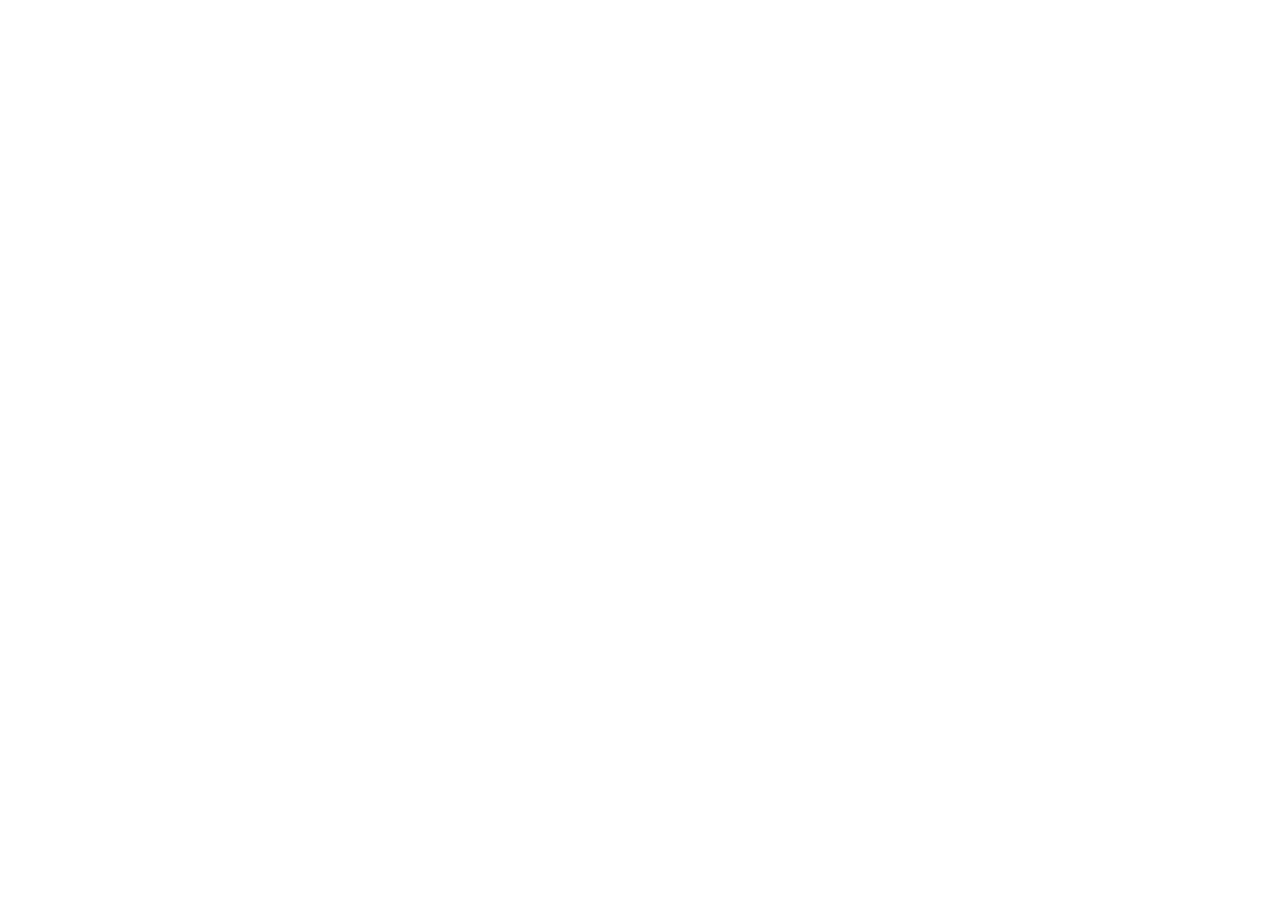
==== Calculadora/index.html @ 827cea8b "chore: initial project setup" ====
<!DOCTYPE html>
<html lang="es">
<head>
    <meta charset="UTF-8">
    <meta name="viewport" content="width=device-width, initial-scale=1.0">
    <title>Calculadora</title>

    <link rel="stylesheet" href="style.css">
    
</head>
<body>
   
    
    <script src="java.js"></script>
</body>
</html>
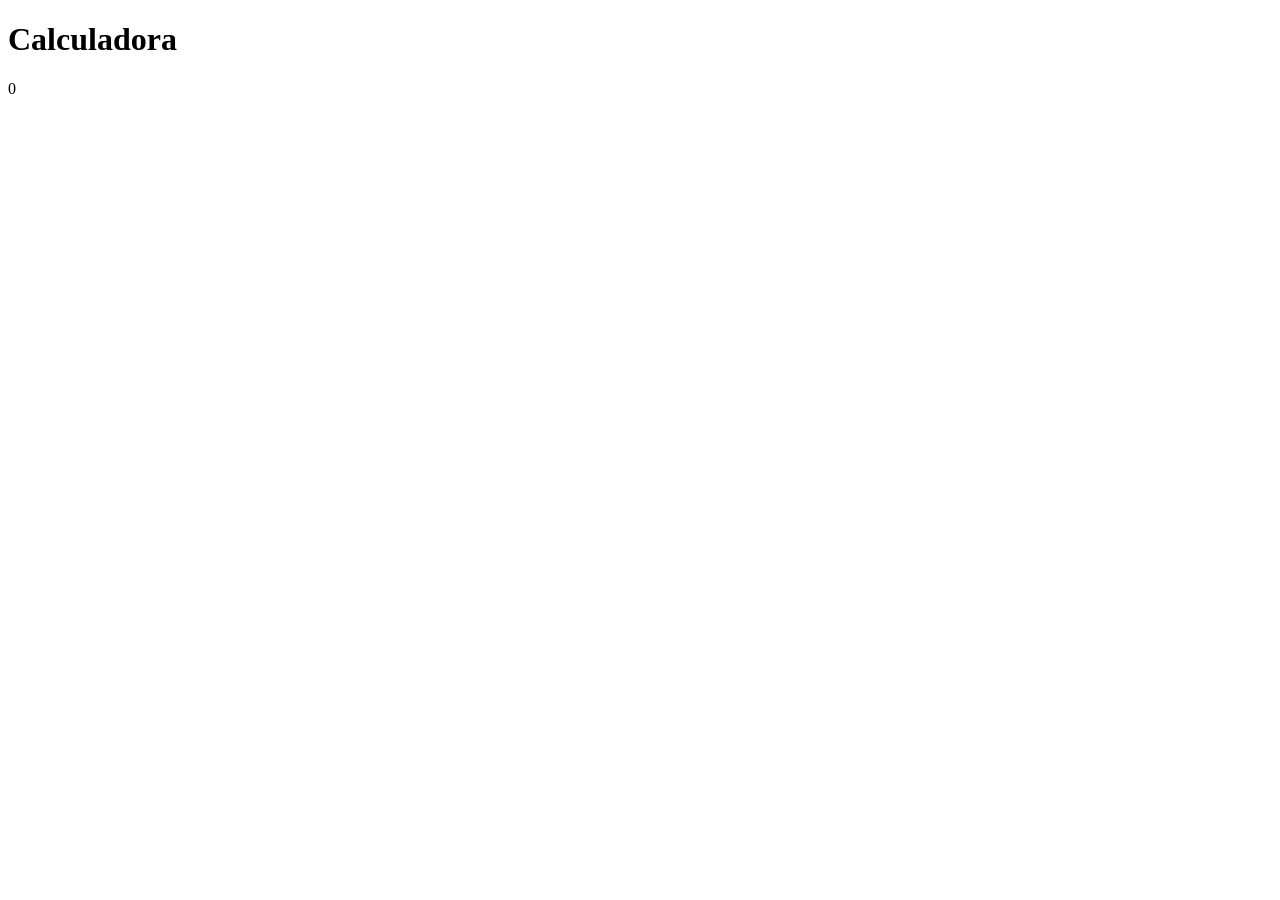
==== commit 40a283e3: "feat: implementation of basic structure a Calculator" ====
--- a/Calculadora/index.html
+++ b/Calculadora/index.html
@@ -9,7 +9,13 @@
     
 </head>
 <body>
-   
+   <main class="calculator">
+    <h1>Calculadora</h1>
+        <section class="calculator-panel" aria-label="Calculadora_simple">
+            <output class="calculator-display">0</output>
+            <div class="calculator-keypad"></div>
+        </section>
+   </main>
     
     <script src="java.js"></script>
 </body>
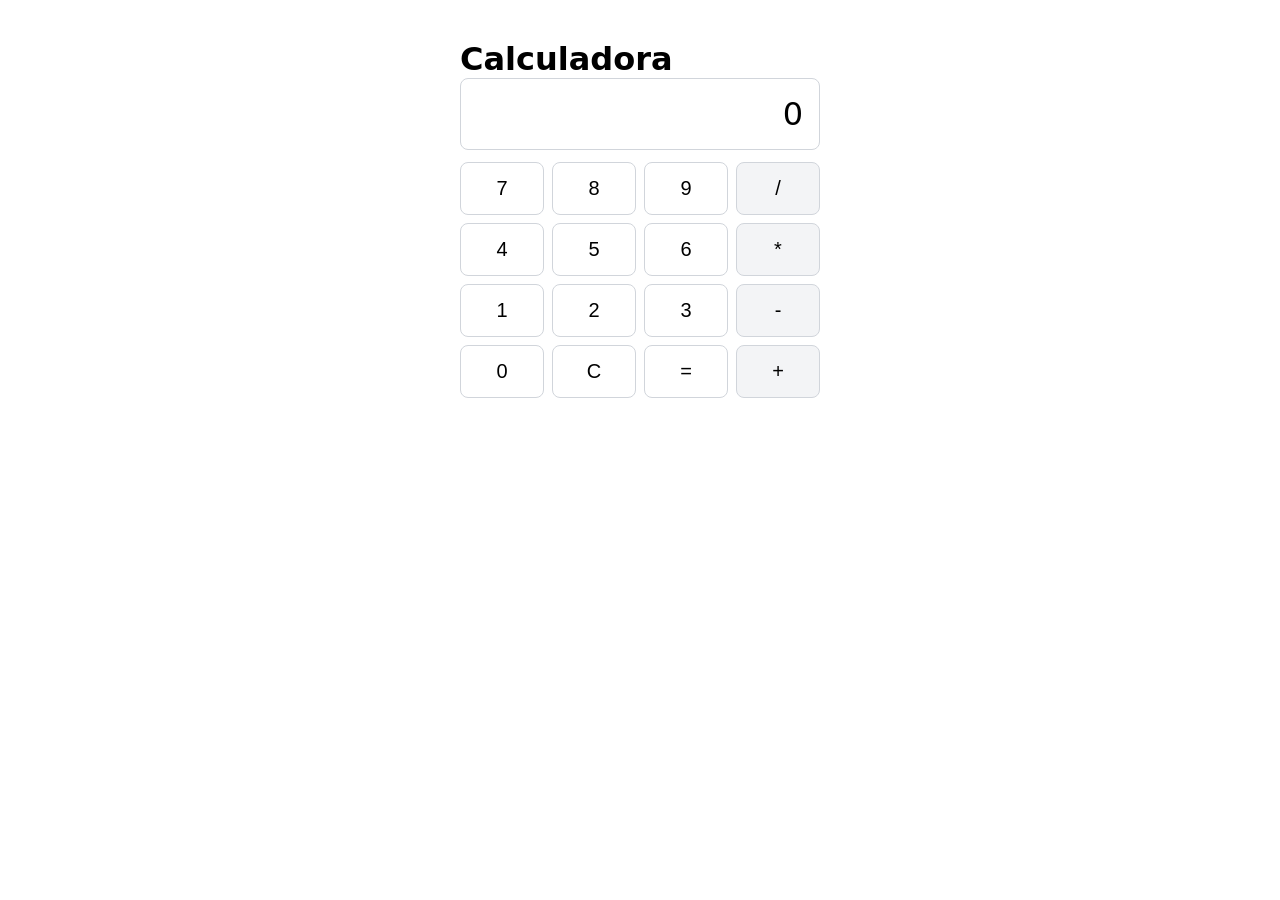
==== commit 02133e18: "feat: map keypad button to their respective logic functions" ====
--- a/Calculadora/index.html
+++ b/Calculadora/index.html
@@ -11,9 +11,9 @@
 <body>
    <main class="calculator">
     <h1>Calculadora</h1>
-        <section class="calculator-panel" aria-label="Calculadora_simple">
-            <output class="calculator-display">0</output>
-            <div class="calculator-keypad"></div>
+        <section class= "calculator-panel" aria-label="Calculadora_simple">
+            <output class= "calculator-display">0</output>
+            <div class= "calculator-keypad"></div>
         </section>
    </main>
     
--- a/Calculadora/style.css
+++ b/Calculadora/style.css
@@ -0,0 +1,55 @@
+/* Reset básico */
+* {
+  margin: 0;
+  padding: 0;
+  box-sizing: border-box;
+}
+
+:root{
+    --font-family: system-ui, sans-serif;
+    --color-border: #d1d5db;
+    --color-button: #f3f4f6;
+}
+
+.calculator{
+    max-width: 360px;
+    margin: 40px auto;
+    font-family: var(--font-family);
+}
+
+.calculator-panel {
+display: grid;
+gap: 12px;
+}
+
+.calculator-display {
+display: block;
+padding: 16px;
+border: 1px solid var(--color-border);
+border-radius: 8px;
+text-align: right;
+font-size: 32px;
+}
+
+.calculator-keypad{
+    display: grid;
+    grid-template-columns: repeat(4, 1fr);
+    gap: 8px;
+}
+
+.calculator-button {
+    padding: 14px;
+    border: 1px solid var(--color-border);
+    border-radius: 8px;
+    background: white;
+    font-size: 20px;
+    cursor: pointer;
+}
+
+.calculator-button:hover{
+    background: var(--color-button)
+}
+
+.calculator-button.operator{
+    background-color: var(--color-button);
+}
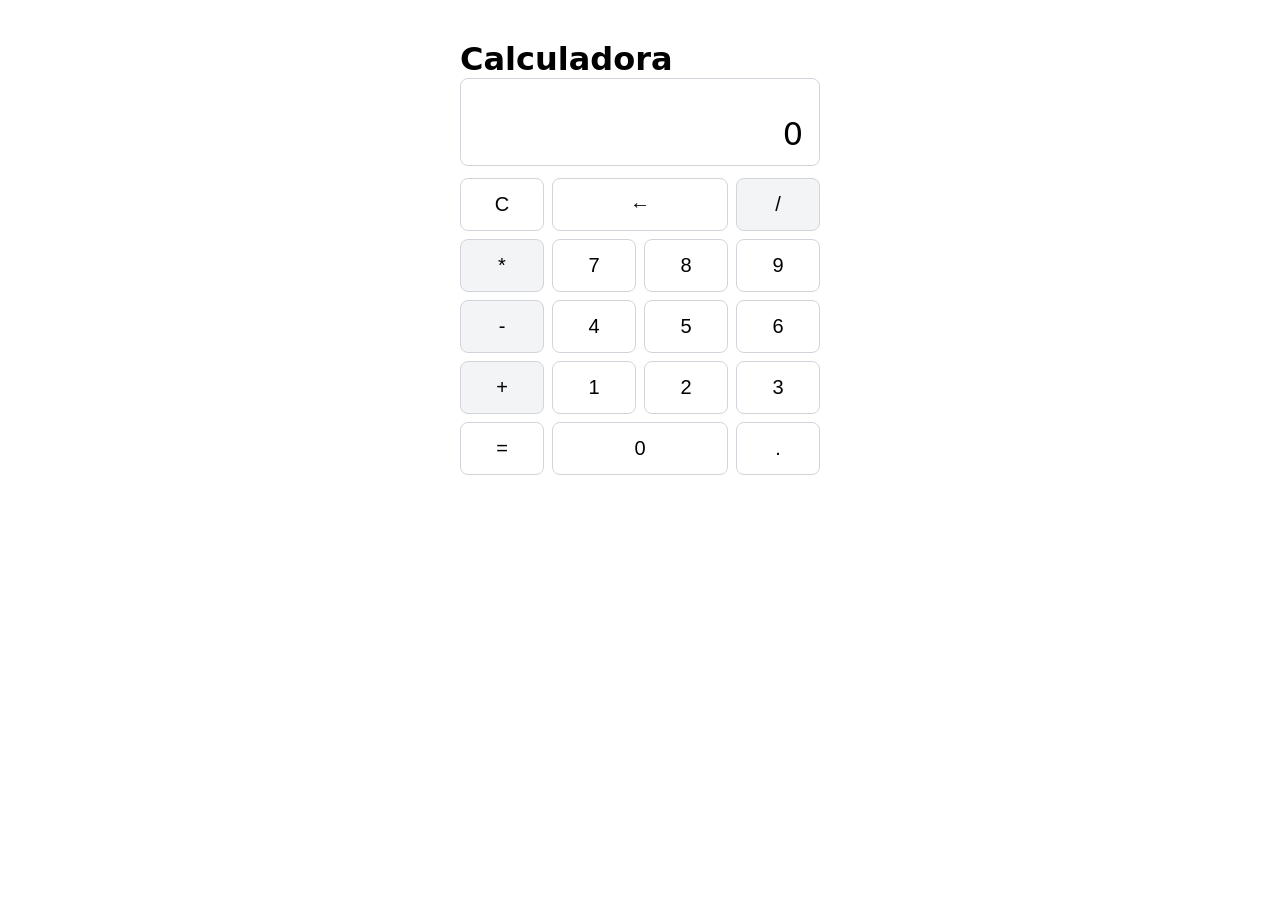
==== commit 02758a20: "feat: comprehensive update with history, negative numbers and UI polish" ====
--- a/Calculadora/index.html
+++ b/Calculadora/index.html
@@ -12,7 +12,10 @@
    <main class="calculator">
     <h1>Calculadora</h1>
         <section class= "calculator-panel" aria-label="Calculadora_simple">
-            <output class= "calculator-display">0</output>
+            <div class="calculator-display-container">
+                <div class="calculator-operation" id="current-operation"> </div>
+                <output class= "calculator-display">0</output>
+            </div>
             <div class= "calculator-keypad"></div>
         </section>
    </main>
--- a/Calculadora/style.css
+++ b/Calculadora/style.css
@@ -9,7 +9,9 @@
     --font-family: system-ui, sans-serif;
     --color-border: #d1d5db;
     --color-button: #f3f4f6;
+    --color-active: #2563eb;
 }
+
 
 .calculator{
     max-width: 360px;
@@ -29,6 +31,9 @@
 border-radius: 8px;
 text-align: right;
 font-size: 32px;
+
+overflow: hidden;
+white-space: nowrap;
 }
 
 .calculator-keypad{
@@ -44,12 +49,46 @@
     background: white;
     font-size: 20px;
     cursor: pointer;
+    transition: all 0.1s ease;
+    outline: none;
 }
 
 .calculator-button:hover{
     background: var(--color-button)
 }
+.calculator-button:active {
+    transform: scale(0.95); 
+    background-color: #e5e7eb; 
+    border-color: var(--color-active);
+}
 
 .calculator-button.operator{
     background-color: var(--color-button);
+}
+
+.span-2 {
+  grid-column: span 2;
+}
+
+.calculator-display-container {
+    display: flex;
+    flex-direction: column;
+    padding: 12px 16px;
+    border: 1px solid var(--color-border);
+    border-radius: 8px;
+    text-align: right;
+    background: white;
+}
+
+.calculator-operation {
+    height: 20px; 
+    font-size: 14px;
+    color: #6b7280;
+    margin-bottom: 4px;
+}
+
+.calculator-display {
+    border: none; 
+    padding: 0;
+    font-size: 32px;
 }
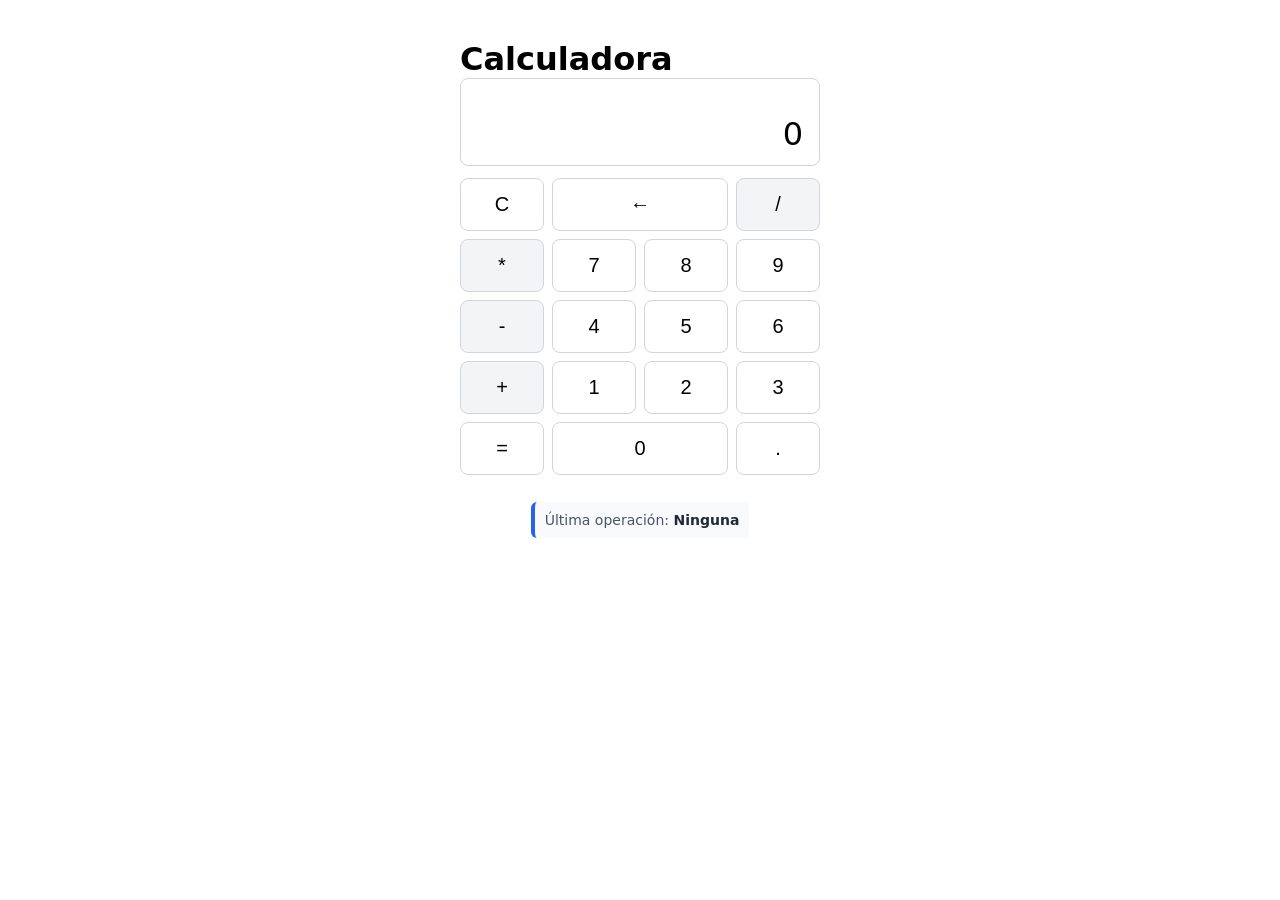
==== commit 881054dc: "feat: complete calculator v1.0 witch gistory and negative support" ====
--- a/Calculadora/index.html
+++ b/Calculadora/index.html
@@ -17,6 +17,9 @@
                 <output class= "calculator-display">0</output>
             </div>
             <div class= "calculator-keypad"></div>
+            <div class="last-calc-container">
+        <p>Última operación: <span id="last-calc-text">Ninguna</span></p>
+        </div>
         </section>
    </main>
     
--- a/Calculadora/style.css
+++ b/Calculadora/style.css
@@ -69,7 +69,7 @@
 .span-2 {
   grid-column: span 2;
 }
-
+/* Contendedor del ultimo valor obtenido encima del display*/
 .calculator-display-container {
     display: flex;
     flex-direction: column;
@@ -91,4 +91,21 @@
     border: none; 
     padding: 0;
     font-size: 32px;
+}
+/* Historial debajo de la calculadora */
+.last-calc-container {
+    max-width: 360px;
+    margin: 15px auto;
+    padding: 10px;
+    background-color: #f8fafc;
+    border-radius: 6px;
+    border-left: 4px solid var(--color-active);
+    font-family: var(--font-family);
+    font-size: 14px;
+    color: #4b5563;
+}
+
+#last-calc-text {
+    font-weight: 600;
+    color: #1f2937;
 }
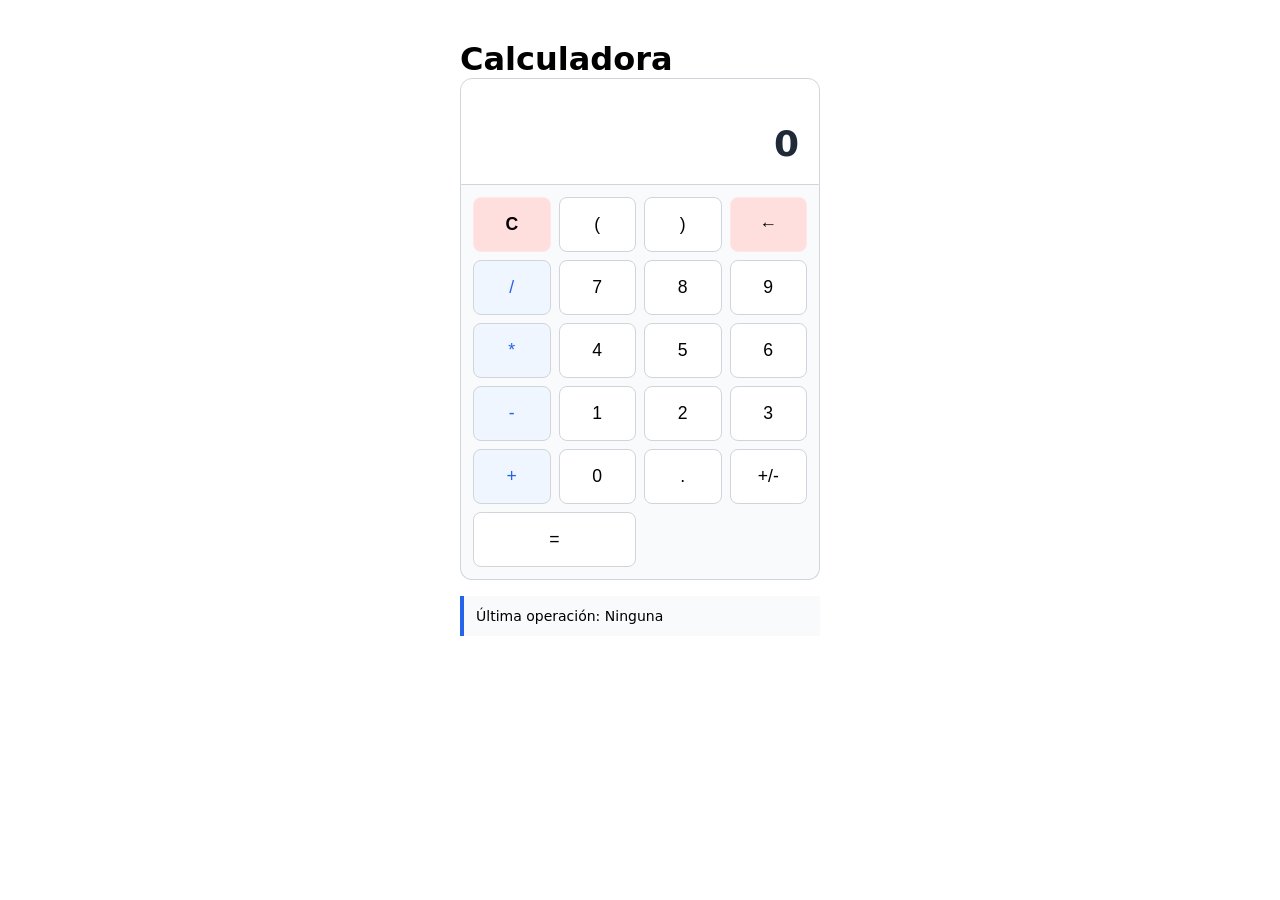
==== commit dc206d36: "refactor: reorganize project structure and move files to Calculadora directory" ====
--- a/Calculadora/index.html
+++ b/Calculadora/index.html
@@ -3,26 +3,29 @@
 <head>
     <meta charset="UTF-8">
     <meta name="viewport" content="width=device-width, initial-scale=1.0">
-    <title>Calculadora</title>
-
+    <title>Calculadora Pro - Senior Refactor</title>
     <link rel="stylesheet" href="style.css">
-    
 </head>
 <body>
    <main class="calculator">
     <h1>Calculadora</h1>
-        <section class= "calculator-panel" aria-label="Calculadora_simple">
+        <section class="calculator-panel" aria-label="Calculadora">
             <div class="calculator-display-container">
-                <div class="calculator-operation" id="current-operation"> </div>
-                <output class= "calculator-display">0</output>
+                <!-- aria-live permite que lectores de pantalla anuncien cambios -->
+                <div class="calculator-operation" id="current-operation" aria-live="polite"></div>
+                <output class="calculator-display" id="display">0</output>
             </div>
-            <div class= "calculator-keypad"></div>
+            
+            <div class="calculator-keypad">
+ 
+            </div>
+
             <div class="last-calc-container">
-        <p>Última operación: <span id="last-calc-text">Ninguna</span></p>
-        </div>
+                <p>Última operación: <span id="last-calc-text">Ninguna</span></p>
+            </div>
         </section>
    </main>
     
-    <script src="java.js"></script>
+    <script src="script.js"></script>
 </body>
 </html>
--- a/Calculadora/style.css
+++ b/Calculadora/style.css
@@ -1,111 +1,99 @@
-/* Reset básico */
 * {
   margin: 0;
   padding: 0;
   box-sizing: border-box;
 }
 
-:root{
-    --font-family: system-ui, sans-serif;
+:root {
+    --font-family: system-ui, -apple-system, sans-serif;
     --color-border: #d1d5db;
-    --color-button: #f3f4f6;
-    --color-active: #2563eb;
+    --color-bg: #ffffff;
+    --color-hover: #f3f4f6;
+    --color-accent: #2563eb;
+    --color-text-main: #1f2937;
+    --color-text-muted: #6b7280;
 }
 
-
-.calculator{
+.calculator {
     max-width: 360px;
     margin: 40px auto;
     font-family: var(--font-family);
 }
 
-.calculator-panel {
-display: grid;
-gap: 12px;
+.calculator-display-container {
+    display: flex;
+    flex-direction: column;
+    padding: 20px;
+    border: 1px solid var(--color-border);
+    border-radius: 12px 12px 0 0;
+    text-align: right;
+    background: var(--color-bg);
+}
+
+.calculator-operation {
+    height: 24px;
+    font-size: 14px;
+    color: var(--color-text-muted);
 }
 
 .calculator-display {
-display: block;
-padding: 16px;
-border: 1px solid var(--color-border);
-border-radius: 8px;
-text-align: right;
-font-size: 32px;
-
-overflow: hidden;
-white-space: nowrap;
+    font-size: 36px;
+    font-weight: bold;
+    color: var(--color-text-main);
 }
 
-.calculator-keypad{
+/* Layout con CSS Grid */
+.calculator-keypad {
     display: grid;
     grid-template-columns: repeat(4, 1fr);
     gap: 8px;
+    padding: 12px;
+    background: #f9fafb;
+    border: 1px solid var(--color-border);
+    border-top: none;
+    border-radius: 0 0 12px 12px;
 }
 
 .calculator-button {
-    padding: 14px;
+    padding: 16px;
     border: 1px solid var(--color-border);
     border-radius: 8px;
     background: white;
-    font-size: 20px;
+    font-size: 1.1rem;
     cursor: pointer;
-    transition: all 0.1s ease;
-    outline: none;
+    transition: all 0.2s;
 }
 
-.calculator-button:hover{
-    background: var(--color-button)
+.calculator-button:hover { 
+    background: var(--color-hover); 
 }
-.calculator-button:active {
-    transform: scale(0.95); 
-    background-color: #e5e7eb; 
-    border-color: var(--color-active);
+.calculator-button.operator { 
+    background-color: #eff6ff; 
+    color: var(--color-accent); 
+}
+.span-2 { 
+    grid-column: span 2; 
 }
 
-.calculator-button.operator{
-    background-color: var(--color-button);
+.last-calc-container {
+    margin-top: 16px;
+    padding: 12px;
+    background: #f8fafc;
+    border-left: 4px solid var(--color-accent);
+    font-size: 14px;
 }
 
-.span-2 {
-  grid-column: span 2;
-}
-/* Contendedor del ultimo valor obtenido encima del display*/
-.calculator-display-container {
-    display: flex;
-    flex-direction: column;
-    padding: 12px 16px;
-    border: 1px solid var(--color-border);
-    border-radius: 8px;
-    text-align: right;
-    background: white;
+.calculator-button[data-type="clear"],
+.calculator-button[data-type="backspace"] {
+    background-color: #ffdede;
+    color: #000000;           
+    border-color: #ffe7e7;    
+    font-weight: bold;
 }
 
-.calculator-operation {
-    height: 20px; 
-    font-size: 14px;
-    color: #6b7280;
-    margin-bottom: 4px;
-}
-
-.calculator-display {
-    border: none; 
-    padding: 0;
-    font-size: 32px;
-}
-/* Historial debajo de la calculadora */
-.last-calc-container {
-    max-width: 360px;
-    margin: 15px auto;
-    padding: 10px;
-    background-color: #f8fafc;
-    border-radius: 6px;
-    border-left: 4px solid var(--color-active);
-    font-family: var(--font-family);
-    font-size: 14px;
-    color: #4b5563;
-}
-
-#last-calc-text {
-    font-weight: 600;
-    color: #1f2937;
+/* Efecto hover para que se oscurezca al pasar el mouse[cite: 3] */
+.calculator-button[data-type="clear"]:hover,
+.calculator-button[data-type="backspace"]:hover {
+    background-color: #fca5a5;
+    color: white;
 }
